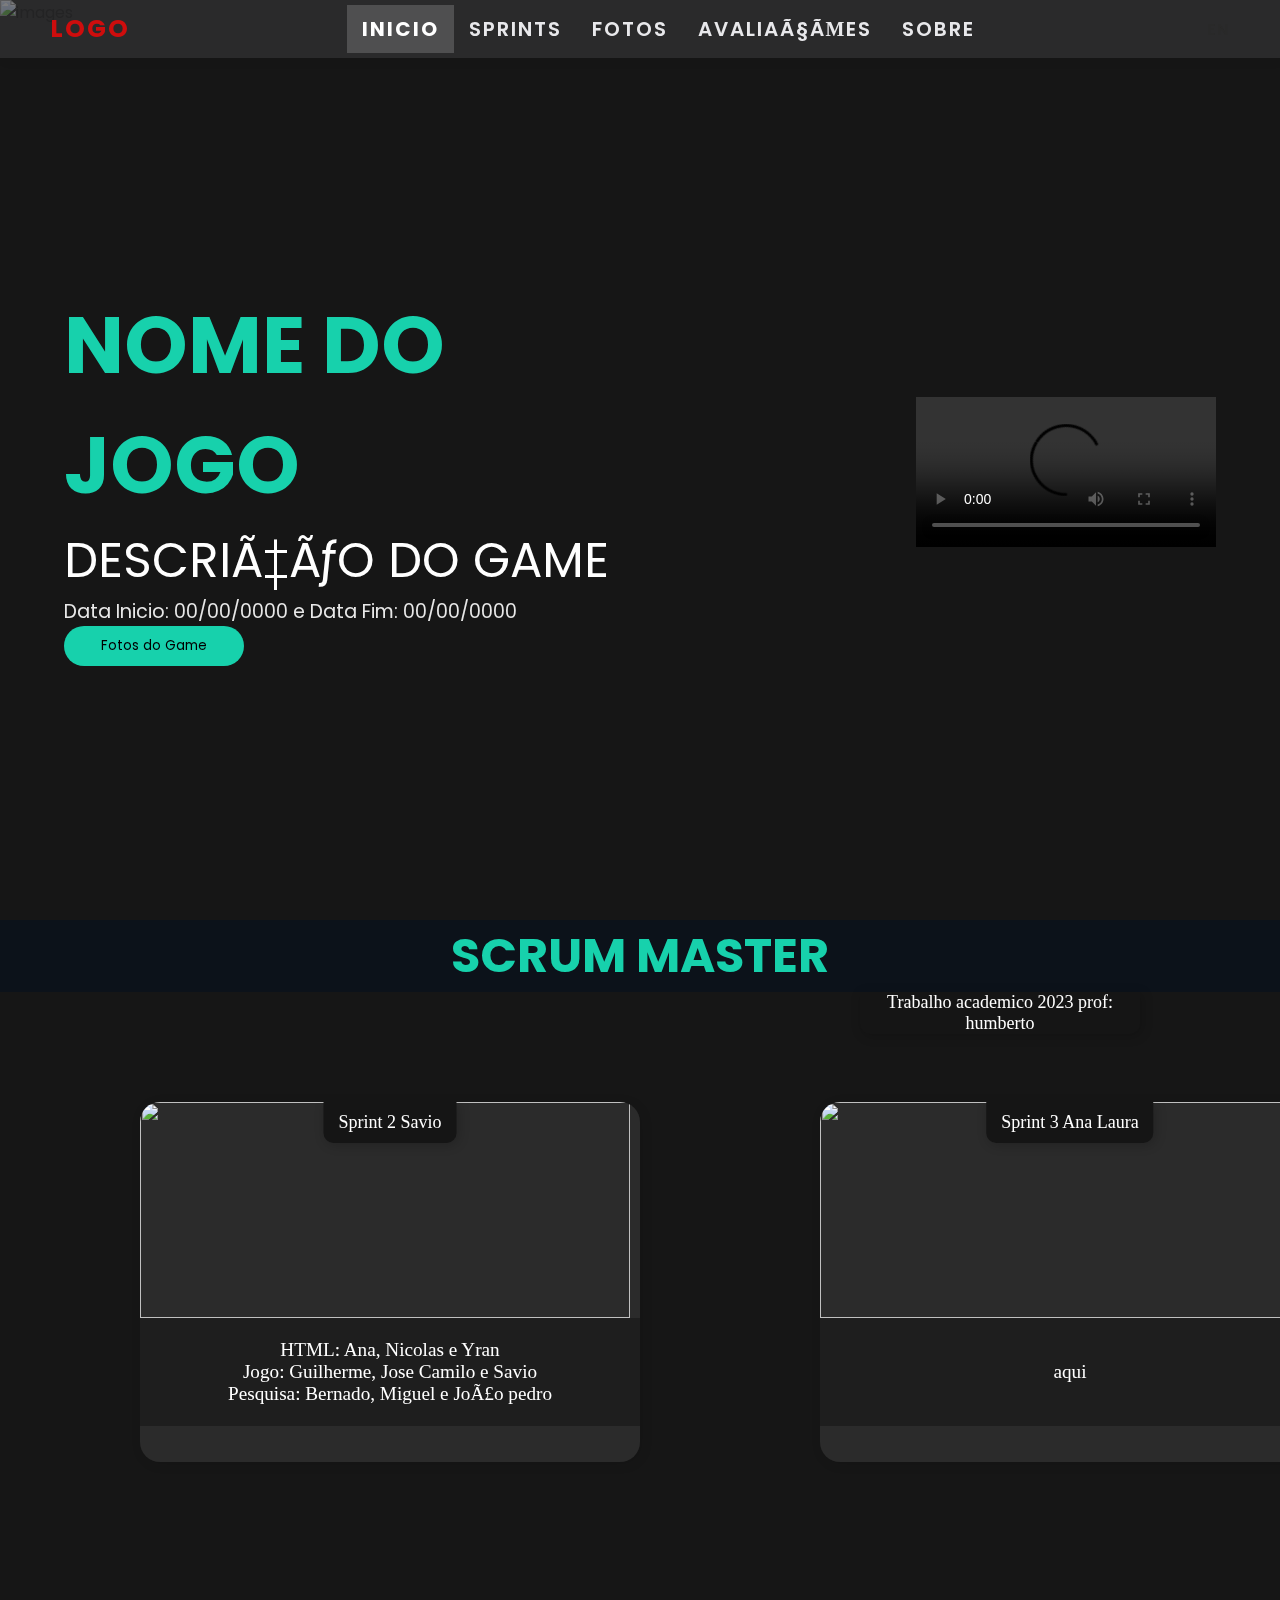
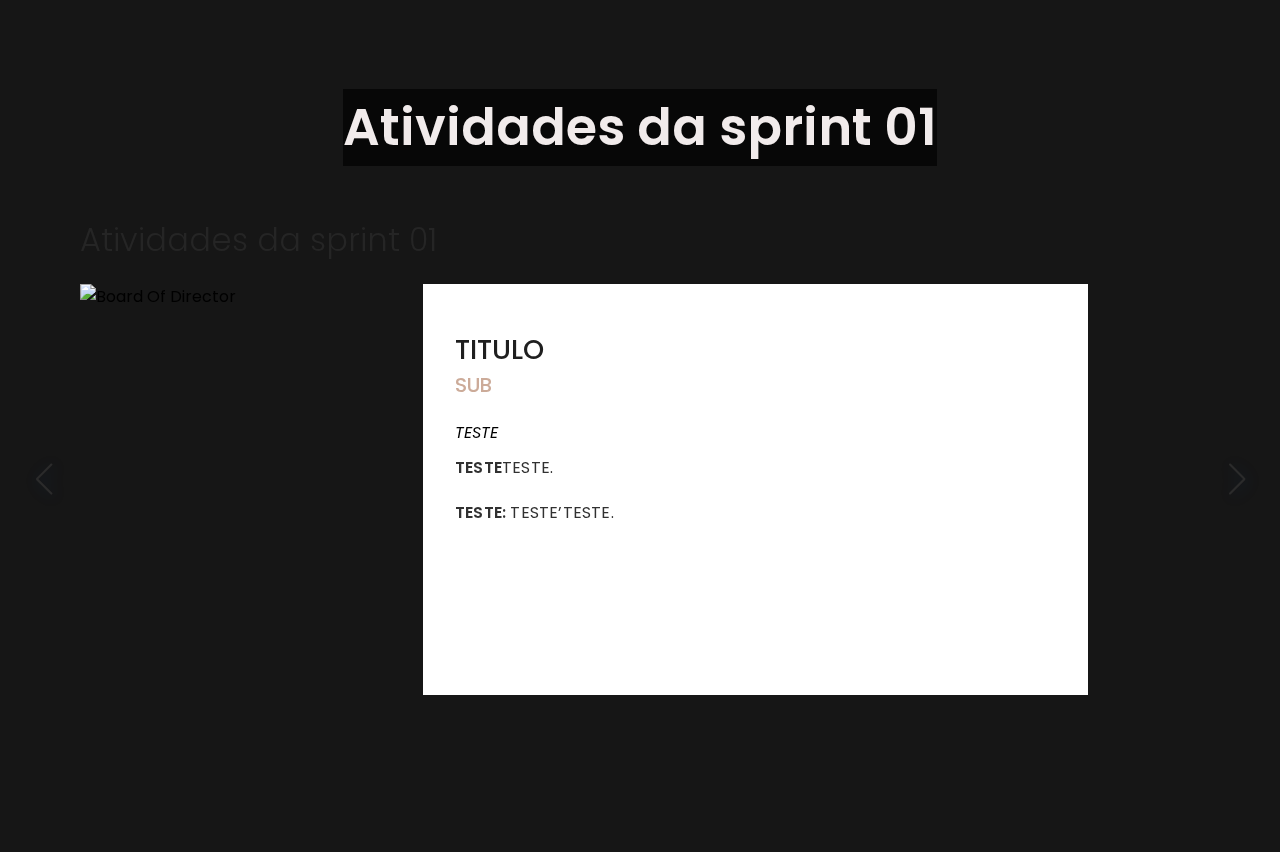
==== main.html @ 68aaee96 "inicio" ====
<!DOCTYPE html>
<html>
<head>
    <html lang="pt"
    <meta charset='utf-8'>
    <meta http-equiv='X-UA-Compatible' content='IE=edge'>
    <title>Page Title</title>
    <meta name='viewport' content='width=device-width, initial-scale=1'>
    <link rel='stylesheet' type='text/css' media='screen' href='index.css'>
    <link  href='nav.css'>
    <script src='personagem.js'></script>
         <!--==Poppins===================-->
         <link rel="preconnect" href="https://fonts.googleapis.com">
         <link rel="preconnect" href="https://fonts.gstatic.com" crossorigin>
         <link href="https://fonts.googleapis.com/css2?family=Caveat:wght@400;500;600;700&family=Poppins:ital,wght@0,100;0,200;0,300;0,400;0,500;0,600;0,700;0,800;0,900;1,100;1,200;1,300;1,400;1,500;1,600;1,700;1,800;1,900&display=swap" rel="stylesheet">
         <!--==Swiper-CSS================-->
         <link rel="stylesheet" href="https://cdn.jsdelivr.net/npm/swiper@9/swiper-bundle.min.css" />
</head>
<body>



        <!--navigation-------------------------------->
        <nav>
        <!--logo--->
        <a href="#" class="logo">LOGO</a>
        <!--menu--------->
        <div class="toggle"></div>
        <ul class="menu">
        <li class="active"><a href="#inicio" >Inicio</a></li>	
        <li><a href="#sprint">Sprints</a></li>	
        <li><a href="#services">Fotos</a></li>	
        <li><a href="#portfolio">Avaliações</a></li>		
        <li><a href="#contact-form">Sobre</a></li>	
        </ul>
        <!--language-->
        <a href="#" class="lang">En</a>
        </nav>
     </section>

        <!--navbar-------------------------------->







    
    <div class="background">
        <img src="images/ezgif.com-resize.gif" alt="images">
    </div>

    <section id="inicio">
        <!--text---------------------->
        <div class="about-text">
        <h1>NOME DO JOGO</h1>
        <h2>DESCRIÇÃO DO GAME</h2>
        <p>Data Inicio: 00/00/0000 e Data Fim: 00/00/0000</p>
        <button>Fotos do Game</button>
        </div>
        <!--about-model----------------->
        <div class="personagem">
            <img src="images/person.webm" alt="">
            <video src="images/person.webm" type="video/webm" autoplay loop controls></video>
        </div>
        </div>
        </section>




  <!------------Quem foi o SM e os apoiadores
------------->


    <!--services-------------------->
	<section id="sprint">
        <!--heading-------------->
        <div class="s-heading">
            
        <h1>SCRUM MASTER</h1>
        <p>Trabalho academico 2023 prof: humberto</p>
        </div>
        <!--services-box-container--------->
        <div class="b-container">
        <!--box-1---------------->
        <div class="s-box">
        <!--img------------->
        <div class="s-b-img">
            <!--type----------->
            <div class="s-type">Sprint 1 João</div>
            <!--name------->
            <img src="images/s.png">
        </div>
        <!--text----------------->
        <div class="s-b-text">
        <a href="#">Apoiadores: <br> Yran Augusto, João, Miguel Arcanjo, Ana Laura, Nicholas</a>	
        </div>
    </div>




     <!--heading-------------->
     <div class="s-heading">
    
        </div>
        <!--services-box-container--------->
        <div class="b-container">
        <!--box-1---------------->
        <div class="s-box">
        <!--img------------->
        <div class="s-b-img">
            <!--type----------->
            <div class="s-type">Sprint 2 Savio</div>
            <!--name------->
            <img src="images/s.png">
        </div>
        <!--text----------------->
        <div class="s-b-text">
        <a href="#">HTML: Ana, Nicolas e Yran <br>Jogo: Guilherme, Jose Camilo e Savio <br>Pesquisa: Bernado, Miguel e João pedro</a>	
        </div>
    </div>


     <!--heading-------------->
     <div class="s-heading">
        </div>
        <!--services-box-container--------->
        <div class="b-container">
        <!--box-1---------------->
        <div class="s-box">
        <!--img------------->
        <div class="s-b-img">
            <!--type----------->
            <div class="s-type">Sprint 3 Ana Laura</div>
            <!--name------->
            <img src="images/s.png">
        </div>
        <!--text----------------->
        <div class="s-b-text">
        <a href="#">aqui</a>	
        </div>
    </div>






</div>

        </section>




    <!----------------------● Atividades da sprint 01
 ----------------->


    
        <section id="testimonials">
            <div class="testimonials-container">
                <!--**heading*******-->
                <div class="testimonials-heading-main">
                    <h4>Atividades da sprint 01</h4>
                </div>
                <!--**heading*******-->
                <div class="t-heading-slider">
                    <h5>Atividades da sprint 01</h5>
                </div>
                <!--**slider*********-->
                <div class="testimonials-slider">
    
    
                <!-- Swiper -->
                <div class="swiper mySwipertesti">
                <div class="swiper-wrapper">
                    <!--1-->
                    <div class="swiper-slide">
                    <!--*box*-->
                    <div class="t-slider-box">
                        <!--img-->
                        <div class="t-slider-box-img">
                            <img alt="Board Of Director" src="images/1.webp">
                        </div>
                        <!--text-->
                        <div class="t-slider-box-text">
                        <div>
                            <h6 >TITULO</h6>
                            <strong>SUB</strong>
                            <div class="t-slider-box-text-container">
                            <div class="t-slider-box-text-flow">
                                <span>TESTE</span>
                                <p><b>TESTE</b>TESTE.</p>
                                <p><b>TESTE:</b> TESTE&#8217;TESTE.</p>
                            </div>
                            </div>
                        </div>
                        </div>
                    </div>
                    </div><!--slide-end-->
    
                    <!--2-->
                    <div class="swiper-slide">
                    <!--*box*-->
                    <div class="t-slider-box">
                        <!--img-->
                        <div class="t-slider-box-img">
                            <img alt="Board Of Director" src="images/2.jpg">
                        </div>
                        <!--text-->
                        <div class="t-slider-box-text">
                            <h6>Khaled Abdulla Al-Mass</h6>
                            <strong>Board Member</strong>
                            <div class="t-slider-box-text-container">
                            <div class="t-slider-box-text-flow">
                                <span>Elected to the Board in 2014</span>
                                <p><b>Career and experience:</b> Khaled Abdulla Al-Mass is an executive board member of iMass Investments LLC, an investment holding company that specializes in investment banking advisory, direct investments, artificial intelligence and financial technology.  Mr Al-Mass is also an executive board member of iTech Engineering Consultancy, which specializes in Building Information Modeling solutions and a Board Member of Abu Dhabi Health Services Company (SEHA), Advanced Cure Diagnostic Centers and MHDH.</p>
                                <p><b>Qualifications and recognition:</b> Mr. Al Mass holds a bachelor&#8217;s degree in management from Marylhurst University, United States.</p>
                            </div>
                            </div>
                        </div>
                    </div>
                    </div><!--slide-end-->
    
                    <!--3-->
                    <div class="swiper-slide">
                    <!--*box*-->
                    <div class="t-slider-box">
                        <!--img-->
                        <div class="t-slider-box-img">
                            <img alt="Board Of Director" src="images/3.jpg">
                        </div>
                        <!--text-->
                        <div class="t-slider-box-text">
                            <h6>Khaled Abdulla Al-Mass</h6>
                            <strong>Board Member</strong>
                            <div class="t-slider-box-text-container">
                            <div class="t-slider-box-text-flow">
                                <span>Elected to the Board in 2014</span>
                                <p><b>Career and experience:</b> Khaled Abdulla Al-Mass is an executive board member of iMass Investments LLC, an investment holding company that specializes in investment banking advisory, direct investments, artificial intelligence and financial technology.  Mr Al-Mass is also an executive board member of iTech Engineering Consultancy, which specializes in Building Information Modeling solutions and a Board Member of Abu Dhabi Health Services Company (SEHA), Advanced Cure Diagnostic Centers and MHDH.</p>
                                <p><b>Qualifications and recognition:</b> Mr. Al Mass holds a bachelor&#8217;s degree in management from Marylhurst University, United States.</p>
                            </div>
                            </div>
                        </div>
                    </div>
                    </div><!--slide-end-->
    
    
                    <!--1-->
                    <div class="swiper-slide">
                    <!--*box*-->
                    <div class="t-slider-box">
                        <!--img-->
                        <div class="t-slider-box-img">
                            <img alt="Board Of Director" src="images/4.jpg">
                        </div>
                        <!--text-->
                        <div class="t-slider-box-text">
                            <h6>Khaled Abdulla Al-Mass</h6>
                            <strong>Board Member</strong>
                            <div class="t-slider-box-text-container">
                            <div class="t-slider-box-text-flow">
                                <span>Elected to the Board in 2014</span>
                                <p><b>Career and experience:</b> Khaled Abdulla Al-Mass is an executive board member of iMass Investments LLC, an investment holding company that specializes in investment banking advisory, direct investments, artificial intelligence and financial technology.  Mr Al-Mass is also an executive board member of iTech Engineering Consultancy, which specializes in Building Information Modeling solutions and a Board Member of Abu Dhabi Health Services Company (SEHA), Advanced Cure Diagnostic Centers and MHDH.</p>
                                <p><b>Qualifications and recognition:</b> Mr. Al Mass holds a bachelor&#8217;s degree in management from Marylhurst University, United States.</p>
                            </div>
                            </div>
                        </div>
                    </div>
                    </div><!--slide-end-->
                </div>
                </div>
    
                <div class="slider-btns">
                    
                    <div class="swiper-button-prev"></div>
                    <div class="swiper-button-next"></div>
                </div>
    
                    
                </div>
            </div>
        </section>
    
    
    
        <!-- Swiper JS -->
      <script src="https://cdn.jsdelivr.net/npm/swiper@9/swiper-bundle.min.js"></script>
      <!-- Initialize Swiper -->
      <script>
        var swiper = new Swiper(".mySwipertesti", {
          effect: "coverflow",
          grabCursor: true,
          centeredSlides: true,
          slidesPerView: "auto",
          loop: true,
          coverflowEffect: {
            rotate: 0,
            stretch: 70,
            depth: 40,
            modifier: 4,
            slideShadows: false,
          },
          navigation: {
            nextEl: ".swiper-button-next",
            prevEl: ".swiper-button-prev",
          },
        });
    
      </script>
        
    </body>
    </html>










</body>
</html>
---- index.css ----
body{
	margin:0px;
	padding:0px;
	background-color:#161616;	
}
ul{
	list-style:none;
}
a{
	text-decoration:none;
}

nav{
	display:flex;
	justify-content: space-between;
	align-items: center;
	text-transform: uppercase;
	font-weight: 600;
	letter-spacing: 2px;
	font-family: calibri;
	position: fixed;
	top: 0;
	left: 0;
	width:100%;
	box-sizing: border-box;
	padding: 10px 50px;
	background-color:#353638a6; /*cor nave bar*/
	box-shadow:2px 2px 12px rgba(0,0,0,0.05); 
	z-index: 1;
}
 
.menu{
	display: flex;
}
.menu li a{
	padding: 10px 15px;
	color:#e8e8eb;
	font-size: 20px;
	
}
.lang{
	color:#292929;
}
.logo{
	font-size: 25px;
	font-weight: bold;
	color:#ce0d0d;
	font-family:Poppins;
}
.toggle{
	display: none;
}
.active a,
.menu li a:hover{
	background-color:#bcbcbe42;
	color:#FFF!important;
	font-weight: bold;
	transition: all ease 0.10s;
}
/* +++++++++++++++++++++++++fim navbar++++++++++++++++++++++++++++++++++++++++++++++++++++++++++++++++++++*/


#inicio{
	width:100%;
	height: 100vh;

	box-sizing: border-box;
	display: flex;
	align-items: center;
	justify-content: space-between;
	padding: 50px 5% 0px 5%;
	position: relative;
}
.about-text{
	font-family: calibri;
	width: 50%;
}
.about-text h1{
	font-size: 5rem;
	color:#17d1ac;
}
.about-text h2{
	font-size: 3rem;
	color:#FFFFFF;
	font-weight: 400;
}
.about-text h1,h2{
	margin: 0px;
	padding: 0px;
}
.about-text p{
	font-size: 1.2rem;
	color:rgba(255,255,255,0.90);
	
}
.about-text button{
	width: 180px;
	height: 40px;
	border-radius: 20px;
	border: none;
	outline: none;
	background-color:#17d1ac;
}
.about-text button:hover{
	background-color: #FFFFFF;
	transition: all ease 0.3s;
}




.background {
    position: fixed;
    width: 100%;
    height: 100%;
    overflow: hidden;
    z-index: -1; /* Esta linha garante que o plano de fundo fique atrás do conteúdo */
}

.background img {
    
    min-width: 100%;
    min-height: 100%;
    width: auto;
    height: auto;
    position: absolute;
    top: 50%;
    left: 50%;
    transform: translate(-50%, -50%);
}



/* +++++++++++++++++++++++++++++++++++Quem foi o SM e os apoiadores+++++++++++++++++++++++++++++++++++++++++++++++++++++++++++++++++++++*/


#services{
width:100%;
height:20vh;
box-sizing: border-box;
font-family: calibri;
display: flex;
flex-direction: column;
align-items: center;
justify-content: center;
padding-top: 40px ;

}

.s-heading h1 {
	color:#17d1ac;
	font-size: 3rem;
	margin: 0px;
	padding: 0px;
	background-color: rgba(6, 17, 29, 0.61);




}



.s-heading p {
color:rgb(255, 230, 230);
font-size: 1rem;
margin: 0px;
padding: 0px;

margin-left: 1000px;

font-family: calibri;
color:#FFFFFF;
background-color: #151515;
padding: 0px;
position: absolute;

transform: translateX(-50%);
font-size: 18px;
border-radius: 0px 0px 10px 10px;
box-shadow: 2px 2px 12px rgba(0,0,0,0.2);


}
.s-heading{
text-align: center;
margin: 20px 0px;
}
.s-box{
background-color: #2B2B2B;
width:500px;
height: 360px;
margin: 90px;
border-radius: 20px;
overflow: hidden;
box-shadow: 2px 2px 12px rgba(0,0,0,0.1);
position: relative;
}
.b-container{
display: flex;
justify-content: center;
align-content: center;


}
.s-b-img{
width: 98%;
height: 60%;

}
.s-b-img img{
width:100%;
height: 100%;

}
.s-b-text{
width: 100%;
height: 30%;
background-color:#1E1E1E;
display:flex;
justify-content: center;
align-items: center;
text-align: center;
}
.s-b-text a{
margin: 0px;
color:#FFFFFF;
font-size: 1.2rem;
font-family: calibri;
display: block;
display: -webkit-box;
max-width: 80%;
-webkit-line-clamp: 4;
-webkit-box-orient: vertical;
overflow: hidden;
text-overflow: ellipsis;
}
.s-b-text a:hover{
color:rgba(255,255,255,0.50)
}
.s-type{
font-family: calibri;
color:#FFFFFF;
background-color: #151515;
padding: 10px 15px;
position: absolute;
top: 0px;
left: 50%;
transform: translateX(-50%);
font-size: 18px;
border-radius: 0px 0px 10px 10px;
box-shadow: 2px 2px 12px rgba(0,0,0,0.2);
}
.s-box:hover{
transform:translateY(-10px);
transition: all ease 0.3s;

}

/* +++++++++++++++++++++++++++++++++++● Atividades da sprint 01
+++++++++++++++++++++++++++++++++++++++++++++++++++++++++++++++++++++*/
*{
    margin: 0px;
    padding: 0px;
    box-sizing: border-box;
    font-family: poppins;
}
ul{
    list-style: none;
}
a{
    text-decoration: none;
}
/* width */
.t-slider-box-text-container::-webkit-scrollbar {
    width: 10px;
  }
  
  /* Track */
  .t-slider-box-text-container::-webkit-scrollbar-track {
    background: #f1f1f1; 
  }
   
  /* Handle */
  .t-slider-box-text-container::-webkit-scrollbar-thumb {
    background: #888; 
  }
  
  /* Handle on hover */
  .t-slider-box-text-container::-webkit-scrollbar-thumb:hover {
    background: #555; 
  }
/*==testimonials==================*/
#testimonials{
    width: 100%;
    height: 100%;

    display: flex;
    flex-direction: column;
    justify-content: center;
    align-items: center;
    min-height: 100vh;
}
.testimonials-container{
    max-width: 1120px;
    width: 90%;
    padding: 50px 0px;
    display: flex;
    flex-direction: column;
    justify-content: center;
    align-items: center;
}
.t-heading-slider{
    width: 100%;
}
.testimonials-heading-main h4{
    font-size: 4vw;
    color: #f1ebeb;
    text-align: center;
    font-weight: 600;
	background-color: #000000a4;

}
.t-heading-slider{
    margin-top: 50px;
}
.t-heading-slider h5{
    color: #252525;
    font-size: 32px;
    font-weight: 300;
}
.mySwipertesti{
    height: 411px !important;
}
.t-slider-box{
    display: grid;
    grid-template-columns: 343px 1fr;
    width: 100%;
    height: 100%;
}
.testimonials-slider{
    width: 100%;
    height: 100%;
    margin: 20px;
    position: relative;
}
.t-slider-box-img{
    display: flex;
    width: 100%;
    height: 100%;
}
.t-slider-box-img img{
    width: 100%;
    height: 411px;
    object-fit: cover;
    object-position: center;
}
.t-slider-box-text{
    padding: 0px;/*0em 2em*/
    display: flex;
    flex-direction: column;
    justify-content: center;
    background-color: #ffffff;
    max-width: 0px;
    overflow: hidden;
    height: 100%;
}

.mySwipertesti .swiper-slide-active .t-slider-box-text{
    max-width: 100%;
    padding: 0em 2em;
    animation: animation 1s;
}
.mySwipertesti .swiper-slide-active .t-slider-box{
    width: 90%;
    margin-right: auto;
}
@keyframes animation{
    0%{
        max-width: 0%;
        padding: 0px;
    }
    30%{
        max-width: 0%;
        padding: 0px;
    }
    100%{
        max-width: 100%;
        padding: 0em 2em;
    }
}
.t-slider-box-text h6{
    font-size: 27px;
    color: #1f1f1f;
    font-weight: 500;
    overflow: hidden;
text-overflow: ellipsis;
display: -webkit-box;
-webkit-line-clamp: 1;
-webkit-box-orient: vertical;

}
.t-slider-box-text strong{
    color: #ccab99;
    font-size: 20px;
    font-weight: 500;
}
.t-slider-box-text-container{
    display: flex;
    flex-direction: column;
    align-items: flex-start;
    justify-content: flex-start;
    width: 100%;
    height: 230px;
    overflow-y: scroll;
    margin-top: 20px;
    padding-right: 15px;
}
.t-slider-box-text-container span{
    font-size: 16px;
    font-style: italic;
    color: #000000;
    margin-bottom: 10px;
}
.t-slider-box-text-container p{
    color: #313131;
    font-size: 16px;
    margin-bottom: 20px;
    letter-spacing: 0.2px;
}
.t-slider-box-text-container p:nth-child(2){
    margin-top: 10px;
}
.t-slider-box-text-container p:last-child{
    margin-bottom: 0px;
}
.t-slider-box-text-container p b{
    font-weight: 600;
}
.t-slider-box-text-flow{
    display: flex;
    flex-direction: column;
}
.slider-btns{
    max-width: 1200px;
    display: flex;
    justify-content: space-between;
    position: relative;
    margin: auto;
    z-index: 110;
    position: absolute;
    left: 50%;
    top: 50%;
    transform: translate(-50%,-50%);
    width: 100%;
}

.swiper-button-prev,
.swiper-button-next{
    position: static !important;
}

.swiper-button-prev{
    margin-left: -50px;
}
.swiper-button-next{
    margin-right: -50px;
}
.swiper-button-prev::after,
.swiper-button-next::after{
    color: #2b2b2b;
    text-shadow: 2px 2px 16px rgba(16, 92, 179, 0.22);
    font-size: 32px !important;
}
@media(max-width:810px){
    .mySwipertesti{
        height: 100% !important;
    }
    .t-slider-box{
        display: grid;
        grid-template-columns:1fr;
        width: 100%;
        height:100%;
    }
    .mySwipertesti .swiper-slide-active .t-slider-box{
        width: 100%;
    }

    .t-slider-box-text h6{
        font-size: 23px;
        -webkit-line-clamp: 2;
    }
    .t-slider-box-text{
        max-width: 100%;
        max-height: 100%;
    }
    .mySwipertesti .swiper-slide-active .t-slider-box-text{
        max-height: 100%;
        animation: none;
        padding: 3em 2em;
    }
    .slider-btns{
        position: static;
        transform: translate(0%, 0%);
        margin-top: 50px;
        justify-content: center;
    }
    .t-slider-box-text div{
        display: none;
        animation: fade 0.3s;
    }
    @keyframes animation{
        0%{
            max-height: 0%;
            padding: 0px;
        }
        30%{
            max-height: 0%;
            padding: 0px;
        }
        100%{
            max-height: 100%;
            padding: 3em 2em;
        }
    }
    .testimonials-heading-main h4{
        font-size: 2rem;}
    .t-heading-slider h5{
        font-size: 1.6rem;
    }
    .swiper-button-prev::after,
    .swiper-button-next::after{
        font-size: 1.5rem !important;
        font-weight: 700;
}
    
.swiper-button-prev{
    margin-left: -0px;
}
.swiper-button-next{
    margin-right: -0px;
}
}
.t-slider-box-text div{
    display: none;
    animation: fade 2s;
}
@keyframes fade{
    0%{
        opacity: 0;
    }
    100%{
        opacity: 1;
    }
}
.mySwipertesti .swiper-slide-active .t-slider-box-text div{
    display: block;
}
.swiper-slide{
    width: 100% !important;
    height: 100% !important;
    display: flex;
}
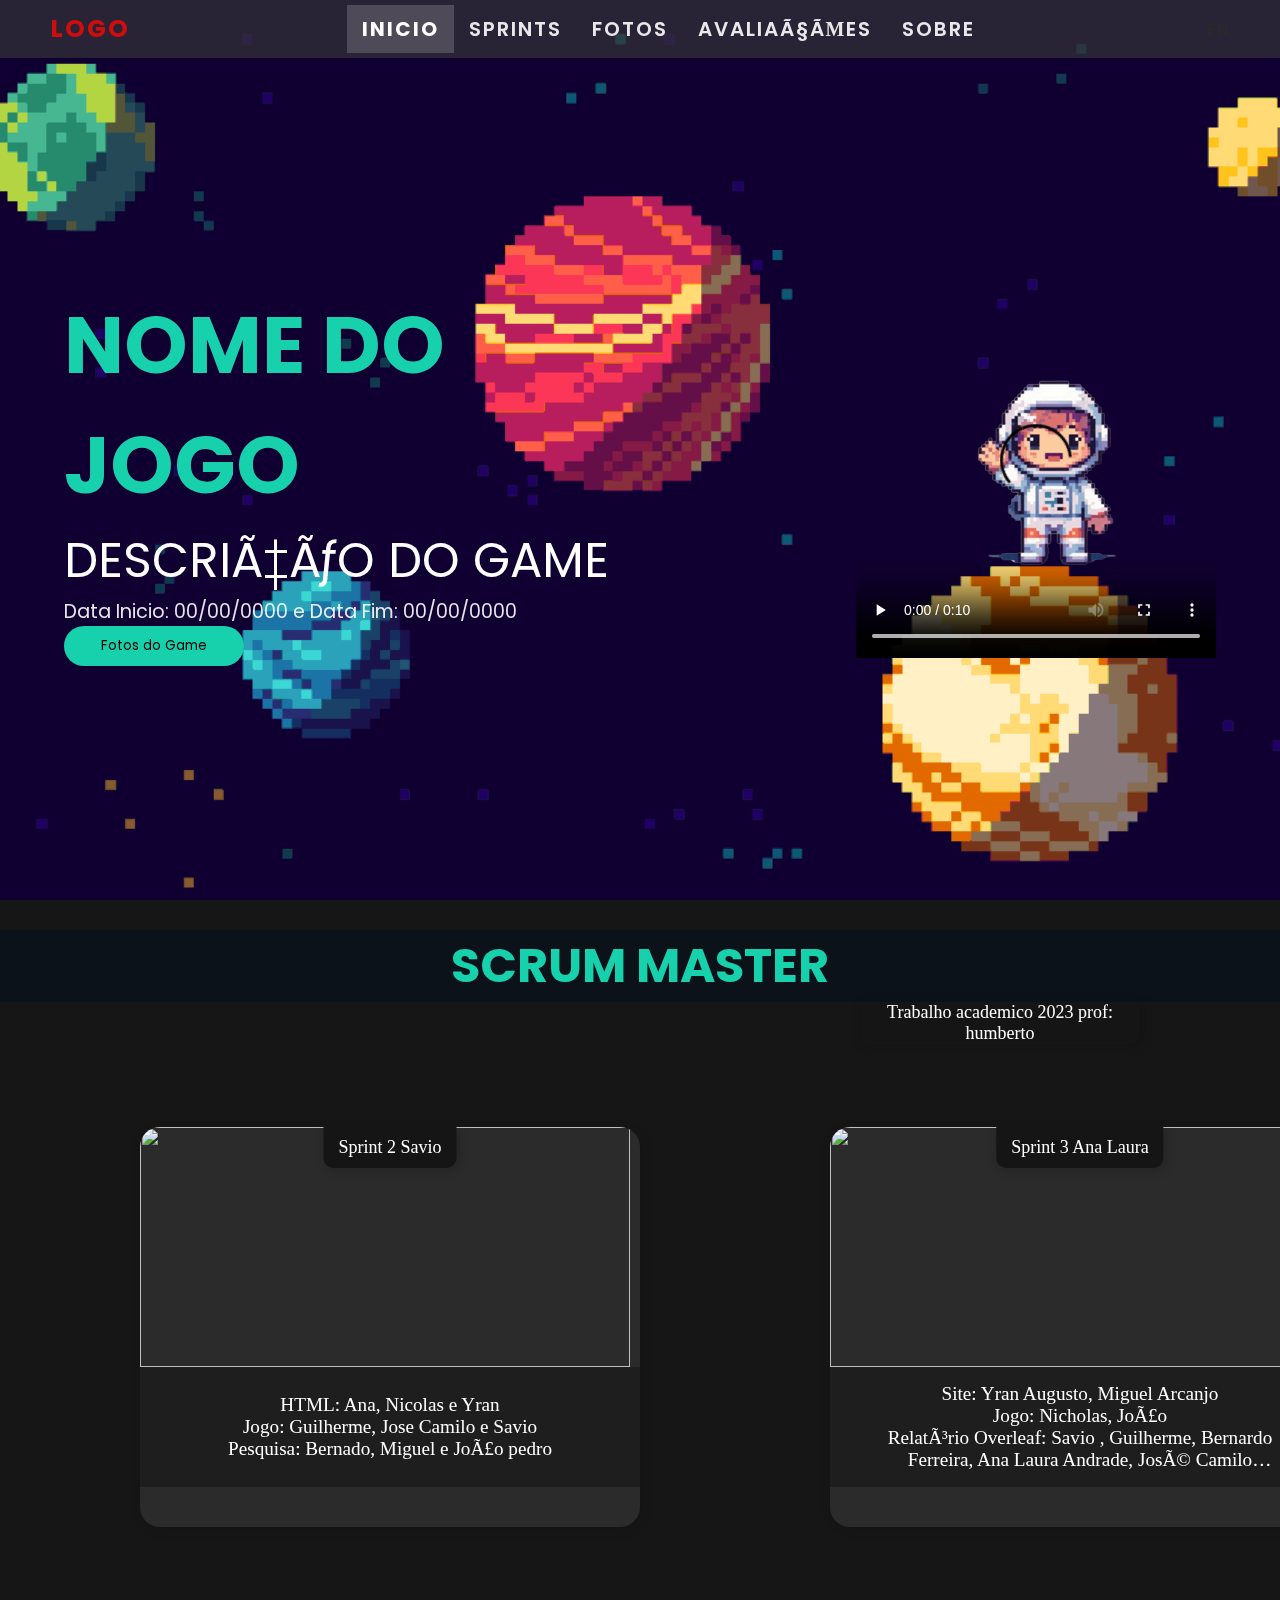
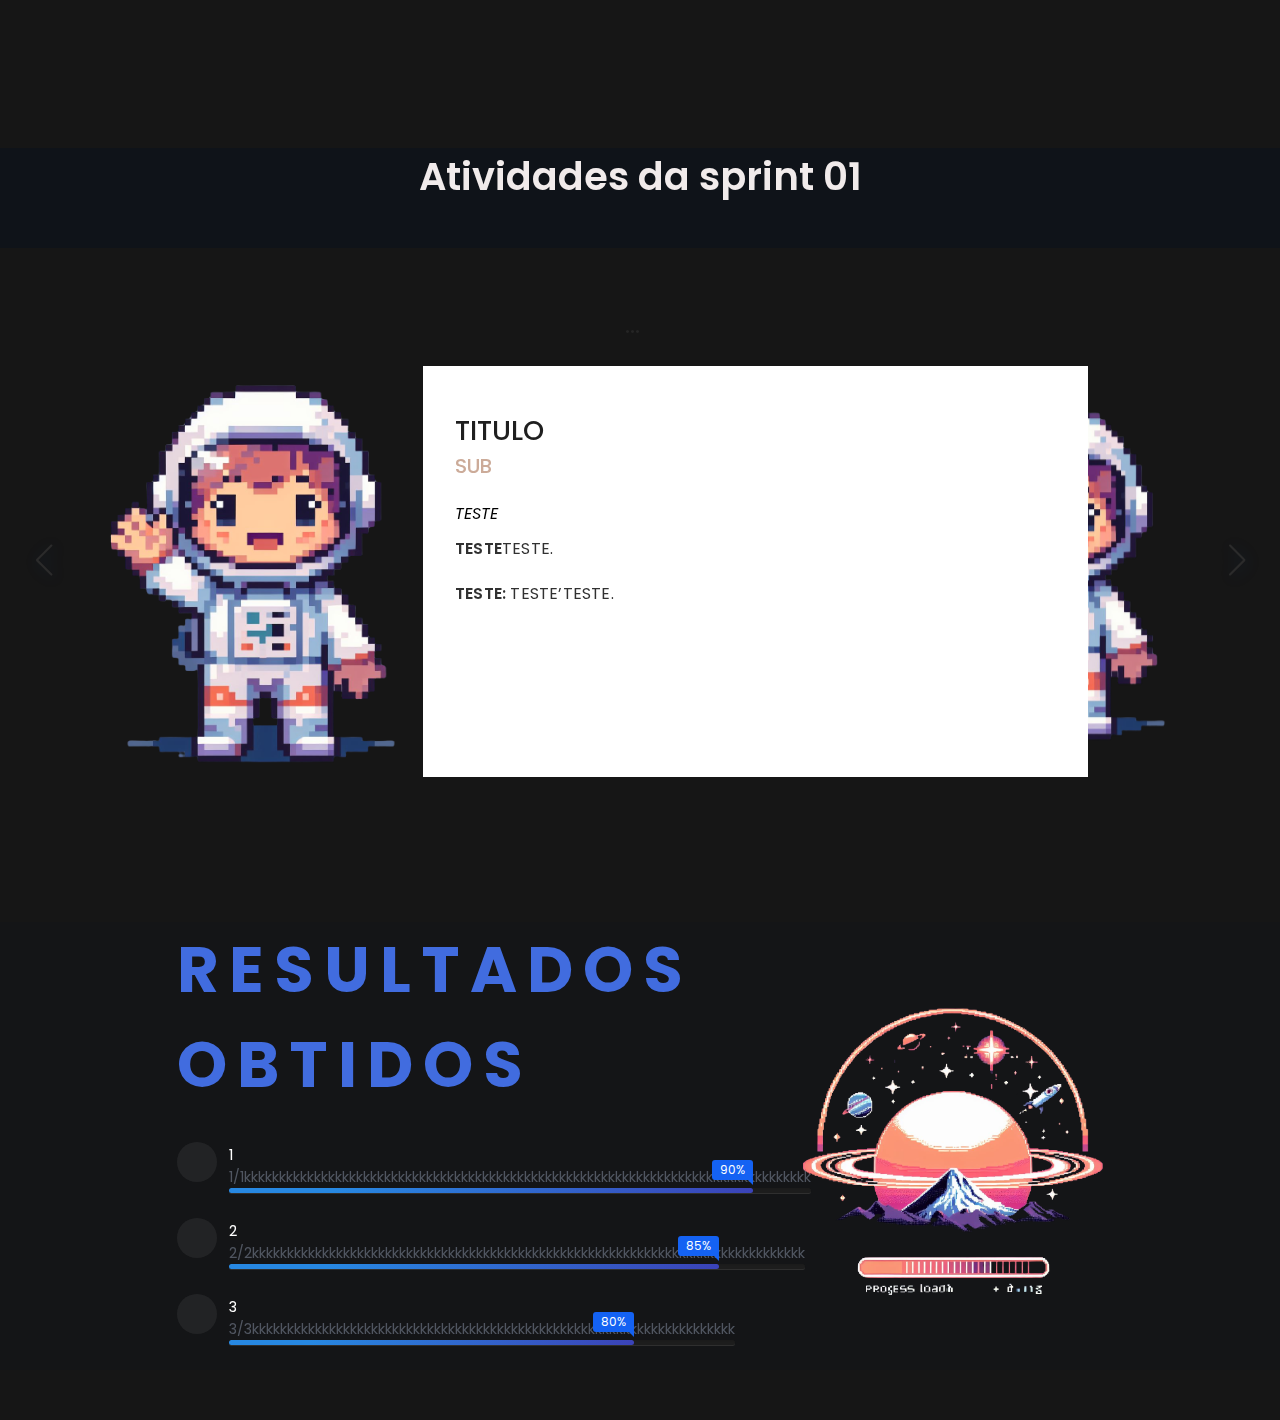
==== commit 06c95856: "Add files via upload" ====
--- a/main.html
+++ b/main.html
@@ -9,11 +9,11 @@
     <link rel='stylesheet' type='text/css' media='screen' href='index.css'>
     <link  href='nav.css'>
     <script src='personagem.js'></script>
-         <!--==Poppins===================-->
+
          <link rel="preconnect" href="https://fonts.googleapis.com">
          <link rel="preconnect" href="https://fonts.gstatic.com" crossorigin>
          <link href="https://fonts.googleapis.com/css2?family=Caveat:wght@400;500;600;700&family=Poppins:ital,wght@0,100;0,200;0,300;0,400;0,500;0,600;0,700;0,800;0,900;1,100;1,200;1,300;1,400;1,500;1,600;1,700;1,800;1,900&display=swap" rel="stylesheet">
-         <!--==Swiper-CSS================-->
+ 
          <link rel="stylesheet" href="https://cdn.jsdelivr.net/npm/swiper@9/swiper-bundle.min.css" />
 </head>
 <body>
@@ -140,7 +140,9 @@
         </div>
         <!--text----------------->
         <div class="s-b-text">
-        <a href="#">aqui</a>	
+        <a href="#">Site: Yran Augusto, Miguel Arcanjo <br>Jogo: Nicholas, João <br>Relatório Overleaf: Savio , Guilherme, Bernardo Ferreira, Ana Laura Andrade, José Camilo Martins <br>
+ Publicação do Game: João, Miguel Arcanjo.
+            </a>	
         </div>
     </div>
 
@@ -169,7 +171,7 @@
                 </div>
                 <!--**heading*******-->
                 <div class="t-heading-slider">
-                    <h5>Atividades da sprint 01</h5>
+                    <h5>...</h5>
                 </div>
                 <!--**slider*********-->
                 <div class="testimonials-slider">
@@ -184,7 +186,7 @@
                     <div class="t-slider-box">
                         <!--img-->
                         <div class="t-slider-box-img">
-                            <img alt="Board Of Director" src="images/1.webp">
+                            <img alt="Board Of Director" src="/images/personagem.png">
                         </div>
                         <!--text-->
                         <div class="t-slider-box-text">
@@ -209,17 +211,17 @@
                     <div class="t-slider-box">
                         <!--img-->
                         <div class="t-slider-box-img">
-                            <img alt="Board Of Director" src="images/2.jpg">
+                            <img alt="Board Of Director" src="/images/personagem.png">
                         </div>
                         <!--text-->
                         <div class="t-slider-box-text">
-                            <h6>Khaled Abdulla Al-Mass</h6>
-                            <strong>Board Member</strong>
+                            <h6>teste</h6>
+                            <strong>testetestetesteteste</strong>
                             <div class="t-slider-box-text-container">
                             <div class="t-slider-box-text-flow">
-                                <span>Elected to the Board in 2014</span>
-                                <p><b>Career and experience:</b> Khaled Abdulla Al-Mass is an executive board member of iMass Investments LLC, an investment holding company that specializes in investment banking advisory, direct investments, artificial intelligence and financial technology.  Mr Al-Mass is also an executive board member of iTech Engineering Consultancy, which specializes in Building Information Modeling solutions and a Board Member of Abu Dhabi Health Services Company (SEHA), Advanced Cure Diagnostic Centers and MHDH.</p>
-                                <p><b>Qualifications and recognition:</b> Mr. Al Mass holds a bachelor&#8217;s degree in management from Marylhurst University, United States.</p>
+                                <span>testetesteteste</span>
+                                <p><b>vvtestevv:</b>testevvvtesteteste</p>
+                                <p><b>testetesten:</b>teste&#8217;vvVVVteste</p>
                             </div>
                             </div>
                         </div>
@@ -232,17 +234,17 @@
                     <div class="t-slider-box">
                         <!--img-->
                         <div class="t-slider-box-img">
-                            <img alt="Board Of Director" src="images/3.jpg">
+                            <img alt="Board Of Director" src="/images/personagem.png">
                         </div>
                         <!--text-->
                         <div class="t-slider-box-text">
-                            <h6>Khaled Abdulla Al-Mass</h6>
-                            <strong>Board Member</strong>
+                            <h6>teste</h6>
+                            <strong>testeteste</strong>
                             <div class="t-slider-box-text-container">
                             <div class="t-slider-box-text-flow">
-                                <span>Elected to the Board in 2014</span>
-                                <p><b>Career and experience:</b> Khaled Abdulla Al-Mass is an executive board member of iMass Investments LLC, an investment holding company that specializes in investment banking advisory, direct investments, artificial intelligence and financial technology.  Mr Al-Mass is also an executive board member of iTech Engineering Consultancy, which specializes in Building Information Modeling solutions and a Board Member of Abu Dhabi Health Services Company (SEHA), Advanced Cure Diagnostic Centers and MHDH.</p>
-                                <p><b>Qualifications and recognition:</b> Mr. Al Mass holds a bachelor&#8217;s degree in management from Marylhurst University, United States.</p>
+                                <span>teste</span>
+                                <p><b>testetesteteste:</b> testetesteteste</p>
+                                <p><b>teste</b> testetestetestetesteteste&#8217;testetestetesteteste</p>
                             </div>
                             </div>
                         </div>
@@ -256,17 +258,17 @@
                     <div class="t-slider-box">
                         <!--img-->
                         <div class="t-slider-box-img">
-                            <img alt="Board Of Director" src="images/4.jpg">
+                            <img alt="Board Of Director" src="/images/personagem.png">
                         </div>
                         <!--text-->
                         <div class="t-slider-box-text">
-                            <h6>Khaled Abdulla Al-Mass</h6>
-                            <strong>Board Member</strong>
+                            <h6>testetestevteste</h6>
+                            <stro'ng>testetesteteste</strong>
                             <div class="t-slider-box-text-container">
                             <div class="t-slider-box-text-flow">
-                                <span>Elected to the Board in 2014</span>
-                                <p><b>Career and experience:</b> Khaled Abdulla Al-Mass is an executive board member of iMass Investments LLC, an investment holding company that specializes in investment banking advisory, direct investments, artificial intelligence and financial technology.  Mr Al-Mass is also an executive board member of iTech Engineering Consultancy, which specializes in Building Information Modeling solutions and a Board Member of Abu Dhabi Health Services Company (SEHA), Advanced Cure Diagnostic Centers and MHDH.</p>
-                                <p><b>Qualifications and recognition:</b> Mr. Al Mass holds a bachelor&#8217;s degree in management from Marylhurst University, United States.</p>
+                                <span>testetestetesteteste</span>
+                                <p><b>teste+:</b>TDTTE</p>
+                                <p><b>TESTE:</b> TESTE&#8217;TESTETESTETESTETESTE/p>
                             </div>
                             </div>
                         </div>
@@ -286,7 +288,7 @@
             </div>
         </section>
     
-    
+     
     
         <!-- Swiper JS -->
       <script src="https://cdn.jsdelivr.net/npm/swiper@9/swiper-bundle.min.js"></script>
@@ -312,15 +314,73 @@
         });
     
       </script>
-        
-    </body>
-    </html>
-
-
-
-
-
-
+
+
+  <!-------------------------  Resultados obtidos --------------------->
+  <div class="conteudo background-image">
+    <!-- Seu conteúdo aqui -->
+
+  <!--skills---------------------------->
+  <section id="skills">
+    <!--skills-text-section---->
+    <div class="skills-text-section">
+        <!--heading--------->
+        <div class="skill-heading" data-aos="fade" >
+    
+            <h2> Resultados obtidos</h2>
+        </div>
+        <!--skills-box-container--->
+        <div class="s-box-container">
+            <!--skill-box-->
+            <div class="skill-box" data-aos="fade-up" >
+                <!--box-icon---->
+                <div class="s-box-icon">
+                    <i class="fab fa-html5"></i>
+                </div>
+                <!--box-text---->
+                <div class="s-box-text">
+                    <strong>1</strong>
+                    <p>1/1kkkkkkkkkkkkkkkkkkkkkkkkkkkkkkkkkkkkkkkkkkkkkkkkkkkkkkkkkkkkkkkkkkkkkkkkkkkkkkkkk</p>
+                    <!--progress-line---->
+                    <div class="progress-line html"><span></span></div>
+                </div>
+            </div>
+            <!--skill-box-->
+            <div class="skill-box" data-aos="fade-up">
+                <!--box-icon---->
+                <div class="s-box-icon">
+                    <i class="fab fa-css3-alt"></i>
+                </div>
+                <!--box-text---->
+                <div class="s-box-text">
+                    <strong>2</strong>
+                    <p>2/2kkkkkkkkkkkkkkkkkkkkkkkkkkkkkkkkkkkkkkkkkkkkkkkkkkkkkkkkkkkkkkkkkkkkkkkkkkkkkkk</p>
+                    <!--progress-line---->
+                    <div class="progress-line css"><span></span></div>
+                </div>
+            </div>
+            <!--skill-box-->
+            <div class="skill-box" data-aos="fade-up">
+                <!--box-icon---->
+                <div class="s-box-icon">
+                    <i class="fab fa-js"></i>
+                </div>
+                <!--box-text---->
+                <div class="s-box-text">
+                    <strong>3</strong>
+                    <p>3/3kkkkkkkkkkkkkkkkkkkkkkkkkkkkkkkkkkkkkkkkkkkkkkkkkkkkkkkkkkkkkkkkkkkkk</p>
+                    <!--progress-line---->
+                    <div class="progress-line js"><span></span></div>
+                </div>
+            </div>
+        </div>
+    </div>
+    <!--skill-img-section---------->
+                <div class="skill-img" >
+        <img data-aos="fade" src="/images/ok.png"/>
+    </div>
+</section>
+</div>
 
 
 
--- a/index.css
+++ b/index.css
@@ -184,13 +184,13 @@
 }
 .s-heading{
 text-align: center;
-margin: 20px 0px;
+margin: 30px 0px;
 }
 .s-box{
 background-color: #2B2B2B;
 width:500px;
-height: 360px;
-margin: 90px;
+height: 400px;
+margin: 95px;
 border-radius: 20px;
 overflow: hidden;
 box-shadow: 2px 2px 12px rgba(0,0,0,0.1);
@@ -291,6 +291,7 @@
     background: #555; 
   }
 /*==testimonials==================*/
+
 #testimonials{
     width: 100%;
     height: 100%;
@@ -314,15 +315,17 @@
     width: 100%;
 }
 .testimonials-heading-main h4{
-    font-size: 4vw;
+    font-size: 3vw;
     color: #f1ebeb;
     text-align: center;
     font-weight: 600;
-	background-color: #000000a4;
-
+	background-color: rgba(6, 17, 29, 0.439);
+   width: 12000px;
+   height: 100px;
 }
 .t-heading-slider{
     margin-top: 50px;
+    width: 30px;
 }
 .t-heading-slider h5{
     color: #252525;
@@ -560,4 +563,149 @@
     width: 100% !important;
     height: 100% !important;
     display: flex;
+}
+
+
+
+/*!-------------------------  Resultados obtidos ---------------------*/
+
+/*Skills---------------------*/
+#skills{
+    width:90%;
+    display: flex;
+    justify-content: space-around;
+    align-items: center;
+    margin: auto auto 50px auto;
+}
+.skills-text-section{
+    width:400px;
+}
+.skill-heading span{
+    color: #416cdf;
+    font-weight: 500;
+    text-transform: uppercase;
+    letter-spacing: 1px;
+    font-size: 1rem;
+}
+.skill-heading h2{
+    color: #416cdf;
+    font-weight: 500000;
+    text-transform: uppercase;
+    letter-spacing: 10px;
+    font-size: 4rem;
+ 
+}
+.s-box-container{
+    margin-top: 30px;
+}
+.skill-box{
+    display: flex;
+    margin: 25px 0px;
+}
+.s-box-icon{
+    margin-right: 12px;
+}
+.s-box-icon i{
+    width:40px;
+    height: 40px;
+    border-radius: 50%;
+    display: flex;
+    justify-content: center;
+    align-items: center;
+    background-color: #f0f0f011;
+    font-size: 1.1rem;
+}
+.skill-box strong{
+    color: #ffffff;
+    margin: 0px;
+    font-weight: 400;
+    font-size: 0.9rem;
+}
+.skill-box p{
+    color: #8a94a783;
+    font-size: 0.9rem;
+}
+.fa-html5{
+    color: #e06061;
+}
+.fa-css3-alt{
+    color: #5d85f3;
+}
+.fa-js{
+    color: #f9ca31;
+}
+.progress-line{
+    position: relative;
+    height: 5px;
+    width:100%;
+    background-color: #1d1d1d;
+    border-radius: 10px;
+    box-shadow: inset 0px 1px 1px rgba(0,0,0,0.05),
+    0px 1px rgba(54, 54, 54, 0.8);
+}
+.progress-line span{
+    height: 100%;
+    background: linear-gradient(90deg,#2788e2 20%,#3b43b8);
+    position: absolute;
+    border-radius: 10px;
+}
+.progress-line.html span{
+    width:90%;
+}
+.progress-line.css span{
+    width:85%;
+}
+.progress-line.js span{
+    width:80%;
+}
+.progress-line span::before{
+    position: absolute;
+    content: '';
+    right: 0px;
+    top: -10px;
+    height: 0px;
+    width: 0px;
+    border: 7px solid transparent;
+    border-bottom-width:0px;
+    border-right-width:0px;
+    border-top-color:rgb(20,98,243);
+}
+.progress-line span::after{
+    position: absolute;
+    right: 0px;
+    top: -28px;
+    color: #ffffff;
+    font-size: 12px;
+    font-weight: 400;
+    background-color: rgb(20,98,243);
+    padding: 1px 8px;
+    border-radius: 3px;
+}
+.progress-line.html span::after{
+    content:'90%';
+}
+.progress-line.css span::after{
+    content:'85%';
+}
+.progress-line.js span::after{
+    content:'80%';
+}
+.skill-img{
+    width:300px;
+    height: 300px;
+}
+.skill-img img{
+    width:100%;
+    height: 100%;
+    object-fit: contain;
+}
+.background-image {
+    background-color: #141517;
+
+    border-style: none;
+
+    image-resolution: 12%;
+    background-position: center top;
+    background-size: cover;
+    background-repeat: no-repeat;
 }